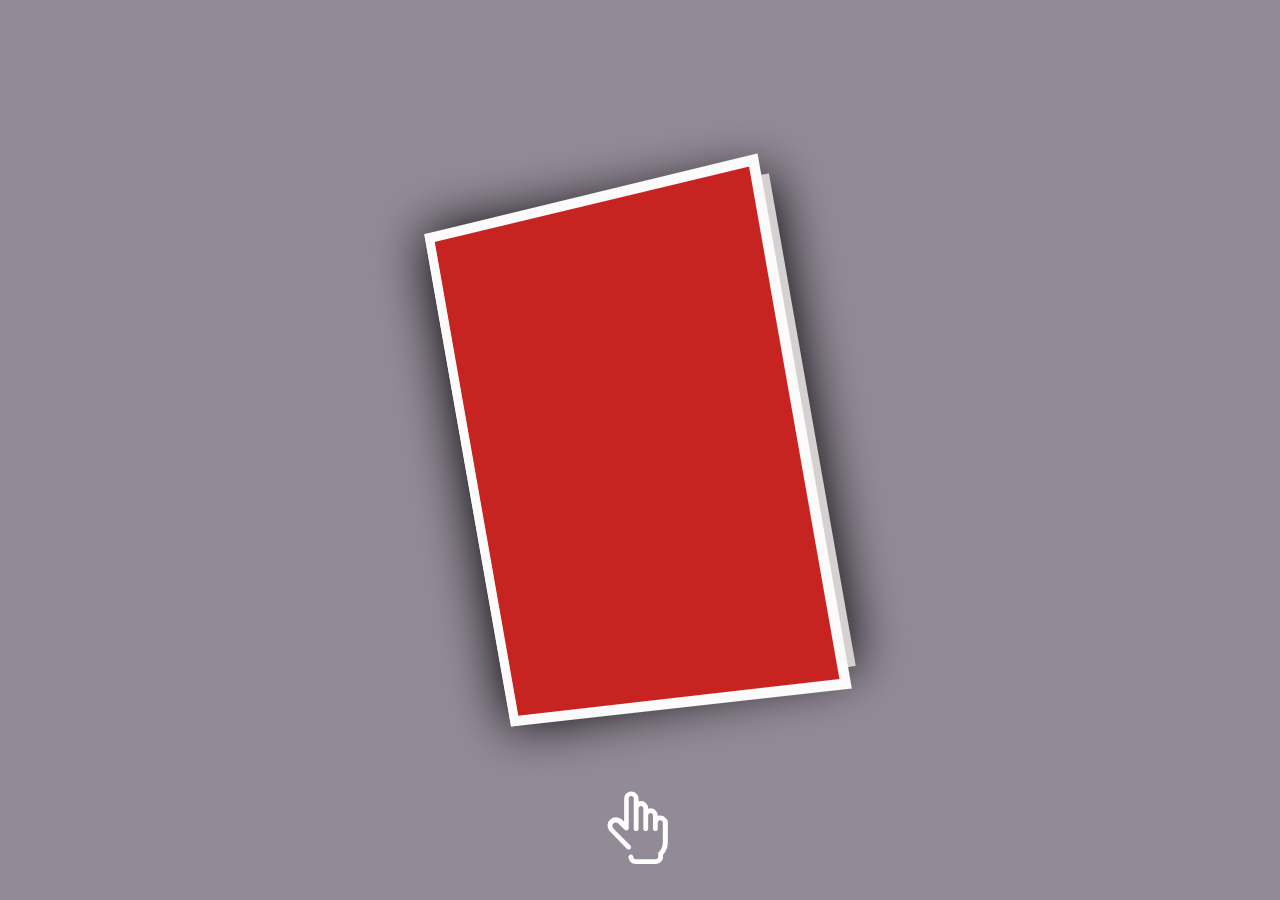
==== index.html @ 1ac48ccf "init" ====
<!DOCTYPE html>
<html lang="en">

<head>
	<meta charset="UTF-8">
	<title>Xmas card with fireworks</title>
	<meta name="viewport"
		content="width=device-width; initial-scale=1.0; maximum-scale=1.0; minimum-scale=1.0; user-scalable=no; target-densityDpi=device-dpi" />


	<link rel="stylesheet" href="css/style.css">


</head>

<body>

	<div class="card">
		<div class="card-page cart-page-front">
			<div class="card-page cart-page-outside"></div>
			<div class="card-page cart-page-inside">
				<span class="merry-christmas">
					<svg version="1.1" id="Layer_2" xmlns="http://www.w3.org/2000/svg"
						xmlns:xlink="http://www.w3.org/1999/xlink" x="0px" y="0px" width="540.054px" height="551.88px"
						viewBox="0 0 540.054 551.88" enable-background="new 0 0 540.054 551.88" xml:space="preserve">
						<path fill="#0A0A0A" d="M408.424,259.126c-6.145,0.44-11.873,2.104-17.349,4.458c1.873-7.48,7.205-30.873-6.877-29.254
	c-1.13,0.129-1.724,0.823-1.892,1.648c-0.16,0.177-0.31,0.373-0.429,0.615c-3.015,6.094-5.718,14.199-9.76,19.695
	c-1.472,2-2.722,4.848-5.667,6c-7.667,3-1-20.667,0.403-26.008c1.336-5.086-5.09-5.446-9.21-5.564
	c-1.478-0.042-2.408,0.997-2.672,2.134c-1.771,4.952-4.872,14.68-4.664,22.817c-1.675,2.943-5.191,12.621-10.857,13.621
	c-8.242,1.454-2.563-16.957-2-20.334c1.333-8,2.628-11.805-5.333-15c-2.264-0.908-5.406-1.915-7.769-2.502
	c0.089-0.499,0.184-0.998,0.258-1.5c0.452-3.046,0.324-8.625-2.972-10.302c-3.246-1.651-7.683-1.042-9.018,2.881
	c-2.086,6.129,1.369,9.709,6.025,11.925c-1.409,5.57-3.866,10.902-6.185,16.131c-2.527,5.698-5.047,11.584-8.066,17.048
	c-0.503,0.889-1.105,1.706-1.777,2.474c-0.19,0.137-0.375,0.295-0.542,0.504c-0.147,0.184-0.301,0.334-0.453,0.499
	c-0.32-1.622-0.045-3.463,0.099-5.091c0.205-2.319,0.537-4.664,0.959-6.956c1.638-8.898,5.757-23.821-7.247-27.625
	c-2.769-1.015-5.481-2.27-8.029-3.789c0.729-3.351,1.066-6.749,0.714-10.099c-0.746-7.1-9.771-11.932-14.462-5.102
	c-4.469,6.505,1.533,12.914,8.042,17.405c-1.567,5.595-4.063,11.042-6.443,16.208c-2.243,4.867-11.502,24.063-17.053,12.175
	c-1.347-2.884-1.583-6.25-1.22-9.587c6.726-0.07,13.875-8.967,13.043-15.18c-0.25-1.867-1.442-3.323-2.996-4.121
	c-4.746-3.586-10.56-2.08-15.424,1.055c-5.327,3.432-8.329,8.822-8.991,15.068c-0.485,4.564,0.015,9.123,1.842,13.173
	c-0.671,2.181-1.46,4.302-2.526,6.266c-2.609,4.809-5.47-0.677-6.093-3.317c-0.732-3.105-3.745-21.835-4.826-27.99
	c-0.839-4.777-2.416-9.121-6.94-11.494c-10.193-5.347-16.953,14.511-20.619,34.844c-0.15-1.523-0.739-13.674-0.972-15.188
	c-0.754-4.909-1.971-10.466-5.743-13.968c-4.074-3.782-9.072,0.642-11.787,3.652c-0.854,0.947-1.633,1.957-2.358,3.01
	c1.254-6.39,2.11-12.837,1.72-19.314c-0.468-7.769-12.292-8.248-17.77-6.557c-0.584,0.182-0.993,0.496-1.252,0.881
	c-0.352,0.365-0.592,0.87-0.618,1.536c-0.461,11.669-2.083,23.257-2.582,34.933c-0.246,5.756-0.359,11.518-0.576,17.275
	c-0.173,4.633-1.224,9.381-0.674,14.004c-0.065,0.294-0.071,0.599,0.018,0.902c0.062,0.21,0.139,0.41,0.224,0.605
	c0.016,0.078,0.027,0.156,0.044,0.234c0.207,0.955,0.807,1.531,1.521,1.787c15.66,5.629,13.604-13.445,16.139-23.459
	c1.607-6.35,3.581-13.52,7.333-19c2.295-3.353,4.394-5.369,5.333-1c0.722,3.357,1.002,10.45,1.042,13.863
	c0.079,6.824,0.312,13.729,1.365,20.477c0.133,0.851,7.386,6.916,12.593,0.66c1.244-1.494,1.333-10,3.088-19.338
	c0.628-3.344,1.549-6.59,2.556-9.836c0.305-0.986,3.55-9.936,5-7.762c1.556,2.336,1.679,18.956,2.082,23.988
	c0.771,9.63,5.483,19.66,17.274,16.613c5.786-1.496,9.039-6.484,11.333-12.666c5.667,6.666,14.002,5.833,19.671,2.529
	c0.402-0.234,0.683-0.529,0.88-0.852c2.013-1.537,3.779-3.596,5.123-5.467c4.225-5.885,7.139-12.777,9.854-19.457
	c0.973-2.395,1.935-4.897,2.751-7.459c0.509,0.287,1.002,0.558,1.482,0.814c0.128,0.186,0.275,0.365,0.468,0.531
	c2.325,1.996,1.456,5.473,0.881,7.986c-0.889,3.889-1.482,7.822-1.986,11.775c-0.613,4.807-1.573,9.453-1.231,14.329
	c0.734,10.451,12.601,13.38,19.37,6.712c2.306-1.92,3.896-4.813,5.129-7.449c4.693-10.033,10.295-20.252,13.13-31.088
	c0.216,0.063,0.431,0.124,0.646,0.184c0.032,0.029,0.066,0.051,0.088,0.09c1.744,3.153-0.742,13.437-1.256,16.153
	c-2.333,12.333-3,18.667,3.667,22.333c9.042,4.973,16.05,0.096,21.877-7.192c1.284-1.417,2.431-3.014,3.48-4.706
	c1.257,2.712,3.392,4.752,6.783,5.612c7.371,1.869,13.013-2.406,17.407-8.41c-1.083,4.436-2.145,8.874-2.98,13.362
	c-0.004,0.021-0.008,0.043-0.012,0.064c-6.87,4.783-14.099,11.954-13.435,20.629c0.138,1.807,1.163,3.113,2.544,3.811
	c6.372,6.195,14.074,1.231,18.952-5.764c4.638-6.649,6.664-14.654,8.515-22.522c6.12-3.015,12.377-5.245,19.508-5.757
	C412.306,263.852,411.632,258.896,408.424,259.126z M263.93,237.873c-0.803,1.768-3.477,4.858-5.943,5.6
	c0.358-1.313,0.771-2.576,1.212-3.75c0.547-1.458,1.317-2.783,2.211-4.049c0.785-1.5,1.993-1.813,3.625-0.939
	C264.817,235.837,264.449,236.883,263.93,237.873z M365.309,289.485c1.212-3.271,3.501-6.058,6.237-8.472
	c-0.521,2.279-1.136,4.535-1.949,6.755c-0.766,2.091-1.837,3.944-3.554,5.409c-0.506,0.432-0.859,0.606-1.102,0.609
	c-0.147-0.158-0.293-0.33-0.439-0.51C364.358,292.245,365.125,289.979,365.309,289.485z M279.171,220.98
	c-1.049-1.189-3.856-7.207,0.792-6.802c1.343,0.116,2.209,1.093,2.738,2.224c0.975,2.084,0.594,4.777,0.327,6.969
	c-0.046,0.374-0.103,0.747-0.16,1.12C281.549,223.412,280.298,222.256,279.171,220.98z M460.261,321.795
	c-2.297,0.051-4.698,0.373-7.054,0.967c-0.312-0.527-0.628-1.048-0.95-1.556c-2.765-4.362-7.715-7.108-8.257-11.988
	c1.271-0.249,2.456-0.715,3.303-1.604c1.382-1.451,1.335-3.506,0.256-5.125c-0.635-0.953-2.586-1.854-3.663-2.118
	c-4.707-1.161-8.634,4.292-9.429,8.232c-0.35,1.737-0.384,3.651-0.209,5.413c0.032,0.319,0.087,0.627,0.142,0.936
	c-1.194,4.824-2.818,9.509-5.416,13.795c-2.218,3.66-3.302,8.554-7.522,10.611c-3.069,1.498-5.07-0.545-5.334-3.6
	c-0.702-8.114,4.144-15.97,2.936-24.193c-0.539-3.666-3.685-6.91-7.546-7.244c-1.315-0.113-2.543,1.014-2.956,2.201
	c-0.372,1.07-0.735,2.167-1.083,3.283c-0.474-0.447-0.978-0.844-1.503-1.197c-4.403-4.775-12.259-5.602-17.941-2.453
	c-6.953,3.855-9.684,13.605-9.681,21.375c-1.202,1.977-2.692,4.322-4.335,6.551c-0.136,0.15-0.258,0.311-0.397,0.459
	c-1.443,1.554-3.092,2.843-4.926,3.898c-2.527,1.455-2.635-1.416-2.886-2.939c-1.141-6.952,1.666-13.807-1.528-20.525
	c-3.653-7.684-10.047-5.672-15.374-1.322c-2.936,2.396-5.522,5.318-7.486,8.565c-0.076-1.06-0.168-2.119-0.297-3.181
	c-0.617-5.066-4.673-8.176-9.651-7.184c-5.563,1.109-9.828,7.385-12.553,11.808c-0.41,0.665-0.798,1.343-1.175,2.024
	c0.194-5.033,0.603-10.133-0.059-15.098c-0.692-5.186-5.552-4.92-9.497-4.622c-1.083,0.081-1.706,0.7-1.946,1.472
	c-0.196,0.277-0.341,0.617-0.412,1.029c-0.679,3.979-1.224,7.951-1.658,11.936c-1.622,4.756-3.42,9.466-6.394,13.561
	c-0.307,0.422-0.634,0.824-0.974,1.207c-0.11,0.041-0.219,0.076-0.33,0.137c-2.94,1.57-4.662-6.824-4.906-8.22
	c-0.814-4.654,0.061-9.686,0.714-14.305c0.635-4.497,1.364-8.981,2.235-13.439c0.105-0.539,0.236-1.069,0.378-1.597
	c0.42,0.073,0.841,0.147,1.263,0.224c4.383,0.79,8.648,1.079,12.728-0.936c2.89-1.428,0.305-5.71-2.571-4.29
	c-3.016,1.49-6.515,0.974-9.912,0.287c0.517-1.566,0.985-3.147,1.208-4.81c0.075-0.56-0.023-1.02-0.229-1.392
	c-0.045-0.641-0.309-1.25-0.856-1.609c-2.438-1.6-4.834-2.195-7.724-2.332c-0.719-0.035-1.343,0.364-1.767,0.928
	c-0.203,0.178-0.392,0.387-0.549,0.657c-1.304,2.247-2.335,4.739-3.181,7.353c-2.33,0.153-4.645,0.521-6.942,1.184
	c-3.094,0.891-1.722,5.699,1.382,4.807c1.388-0.4,2.765-0.664,4.137-0.828c-1.098,4.696-1.791,9.529-2.483,13.885
	c-0.53,3.335-0.896,6.857-0.917,10.385c-3.426,1.811-6.832,3.984-10.031,6.457c-5.628-11.931-11.693-25.008,0.925-32
	c0.531-0.295,0.873-0.688,1.06-1.119c0.396-0.575,0.564-1.317,0.286-2.164c-1.721-5.236-7.724-6.742-12.485-5.035
	c-0.323,0.041-0.658,0.155-0.996,0.362c-0.113,0.068-0.215,0.145-0.326,0.214c-0.993,0.516-1.907,1.172-2.664,1.996
	c-5.104,4.49-7.203,10.863-6.915,17.957c0.065,1.615,0.319,3.197,0.69,4.758c-1.473,4.01-3.142,7.934-5.138,11.746
	c-1.854,3.541-4.122,8.018-7.381,10.782c-0.321,0.022-0.661,0.119-1.012,0.31c-4.804,2.611-3.137-11.627-2.837-13.236
	c0.785-4.214,2.301-8.338,2.565-12.637c0.4-6.508-6.321-8.827-11.453-6.123c-0.801,0.422-1.196,1.086-1.302,1.785
	c-0.022,0.056-0.051,0.103-0.07,0.16c-1.207,3.733-2.928,9.746-3.682,15.844c-0.948,2.313-1.948,4.604-3.07,6.848
	c-1.732,3.465-5,9.518-8.887,12.113c-0.366,0.063-0.741,0.222-1.109,0.53c-0.122,0.103-0.244,0.183-0.366,0.277
	c-0.289,0.118-0.58,0.217-0.873,0.288c-2.352,0.576,0.619-16.209,0.891-17.508c1.781-8.487-0.302-15.61-8.368-19.57
	c-0.847-0.416-1.717-0.775-2.599-1.105c0.453-4.509-0.037-8.852-2.241-12.449c-0.046-0.131-0.092-0.262-0.165-0.396
	c-2.191-4.104-7.075-5.24-11.055-2.865c-4.282,2.555-4.094,8.762-1.85,12.619c1.901,3.268,5.42,4.953,8.943,6.233
	c0.072,0.311,0.193,0.611,0.364,0.884c-0.454,1.828-0.976,3.596-1.413,5.209c-1.577,5.817-3.935,12.012-6.664,17.387
	c-1.665,3.279-3.677,6.613-6.358,9.158c-2.974,2.82-2.679-5.398-2.763-6.967c-0.274-5.111-0.797-13.539-7.785-12.937
	c-1.818,0.157-3.362,0.883-4.673,1.985c0.35-6.104,0.682-12.207,0.969-18.314c0.323-6.888,1.456-14.306-0.244-21.08
	c-1.645-6.557-7.007-7.266-12.705-7.285c-1.728-0.006-2.521,1.422-2.401,2.754c-0.068,0.234-0.118,0.482-0.118,0.758
	c-0.008,2.517-0.665,8.605-1.382,16.3c-4.275,13.324-8.808,26.704-16.4,38.53c-0.856,1.332-1.885,2.816-3.058,4.215
	c-0.221,0.132-0.436,0.291-0.631,0.51c-0.683,0.764-1.378,1.516-2.089,2.25c-2.423,2.022-5.27,3.242-8.447,2.338
	c-6.46-1.84-7.639-11.588-7.853-17.121c-0.59-15.274,5.032-50.82,27.228-45.957c1.721,0.378,2.999-0.893,3.273-2.221
	c0.129-0.471,0.099-1.01-0.179-1.593c-5.391-11.304-21.279-10.751-30.837-5.546c-12.958,7.057-16.732,23.674-17.865,37.146
	c-1.081,12.859-0.091,31.237,10.372,40.525c10.066,8.935,20.269,3.538,28.248-4.523c0.371-0.33,0.736-0.667,1.084-1.015
	c5.312-5.294,8.684-12.483,11.898-19.151c1.37-2.843,2.604-5.744,3.759-8.681c-1.094,21.095-0.058,42.746,10.608,39.853
	c0.612,0.042,1.254-0.122,1.836-0.602c1.856-1.529,2.811-3.461,3.047-5.876c0.423-4.313,0.841-8.667,1.106-12.994
	c0.029-0.474,0.055-0.948,0.084-1.422c0.744-2.872,2.04-5.552,4.186-7.634c4.016-3.896,3.906,5.043,4.03,7.344
	c0.278,5.185,1.018,14.533,8.667,11.76c7.027-2.548,10.771-14.33,13.25-20.424c1.593-3.917,3.619-8.845,4.956-13.94
	c1.566,3.384-1.042,11.239-1.647,13.267c-1.476,4.941-2.356,10.434-1.964,15.589c0.706,9.278,11.976,11.216,18.402,6.605
	c3.332-1.757,6.134-5.604,8.04-8.131c1.101-1.46,2.081-3.003,2.998-4.586c1.211,5.622,4.609,9.733,12.011,9.672
	c7.101-0.059,11.214-5.362,14.678-10.935c2.319-3.731,4.263-7.62,5.963-11.614c2.494,5.507,5.872,10.794,8.059,16.11
	c0.122,0.296,0.243,0.592,0.365,0.887c-2.071,2.531-3.853,5.227-5.233,8.051c-2.235,4.572-1.938,10.06,1.919,13.577
	c0.492,0.448,1.026,0.776,1.581,1.019c2.955,3.153,8.446,0.907,11.498-0.992c5.925-3.688,6.264-9.9,5.278-16.197
	c-0.465-2.975-1.808-6.379-3.436-9.988c2.62-2.053,5.406-3.893,8.191-5.485c0.415,3.625,1.309,7.151,2.914,10.368
	c3.135,6.28,11.169,8.172,16.498,3.572c1.966-1.697,3.571-3.658,4.938-5.781c-0.023,4.055,0.58,8.397,3.894,10.92
	c0.357,0.271,0.728,0.422,1.094,0.49c0.148,0.041,0.301,0.076,0.47,0.094c1.517,0.146,6.129-0.796,6.649-2.145
	c2.517-6.523,4.879-13.422,8.739-19.307c0.129-0.097,0.255-0.202,0.375-0.332c0.863-0.926,1.713-1.857,2.613-2.748
	c2.502-2.475,2.983,0.896,2.951,2.806c-0.054,3.146-0.345,6.255,0.466,9.348c1.156,4.401,3.6,10.899,9.298,9.868
	c0.047-0.008,0.087-0.026,0.133-0.037c2.893-0.604,2.249-2.187,2.593-5.282c1.062-7.313,2.738-14.266,7.951-19.983
	c2.406-2.638,3.516,1.379,3.458,3.277c-0.095,3.143,0.239,6.271,0.462,9.402c0.249,3.491,0.274,7.195,1.878,10.407
	c3.042,6.089,9.097,5.726,14.351,2.589c2.73-1.63,5.002-3.938,7.014-6.527c0.79-0.836,1.535-1.721,2.248-2.633
	c2.311,5.133,7.343,8.613,13.488,6.277c5.206-1.979,8.373-6.264,10.663-11.111c0.003,0.992,0.035,1.977,0.109,2.949
	c0.443,5.781,2.322,12.656,8.681,14.157c6.782,1.601,13.651-3.394,16.59-9.077c3.014-5.826,5.978-11.104,8.182-16.93
	c1.69,2.215,3.788,4.211,5.697,6.215c-1.943,1.607-3.578,3.559-4.705,5.9c-2.504,5.201-2.437,13.383,5.157,13.818
	c1.853,0.106,5.827-0.85,7.13-1.448c4.467-2.05,7.093-7.038,6.412-12.717c-0.242-2.015-0.845-3.987-1.645-5.888
	c1.505-0.325,2.975-0.504,4.309-0.533C463.024,326.706,463.48,321.725,460.261,321.795z M188.352,301.441
	c-0.942-0.343-1.874-0.711-2.781-1.141c-1.822-0.864-3.352-2.31-3.907-4.281c-0.647-2.295,1.561-5.789,3.488-4.93
	c0.107,0.214,0.24,0.426,0.432,0.63C188.093,294.385,188.643,297.85,188.352,301.441z M262.668,352.641
	c-0.679,2.059-2.257,2.356-4.736,0.896c-1.603-2.24-0.157-5.558,0.847-7.611c0.641-1.311,1.408-2.587,2.267-3.83
	c0.501,1.384,0.972,2.779,1.354,4.215C262.957,348.4,263.166,350.529,262.668,352.641z M399.04,324.032
	c-1.301,2.104-5.967,10.753-8.043,5.184c-1.247-3.347,0.451-8.728,1.844-11.843c1.66-3.712,5.99-6.674,9.446-5.381
	c1.393,0.712,1.355,1.988,1.422,2.088C402.629,317.688,400.541,321.604,399.04,324.032z M447.175,338.299
	c-0.397,3.41-5.654,5.101-5.223,0.588c0.29-3.033,1.956-5.486,4.283-7.371C447.3,333.583,447.464,335.817,447.175,338.299z
	 M223.894,292.253c-1.772-3.511-0.005-8.671,3.667-10.292c0.365-0.162,0.747-0.25,1.123-0.273c1.069-0.67,2.285-1.07,3.589-1.021
	c3.533,0.135,5.696,3.474,5.627,6.785c-0.071,3.384-1.722,6.66-5.083,7.813C229.756,296.314,225.461,295.355,223.894,292.253z
	 M308.336,425.396c-5.223-8.412-5.395-17.662-8.412-26.787c-1.359-4.113-4.332-9.742-8.426-12.928
	c1.357-0.906,2.586-2.051,3.658-3.121c1.939-1.938,5.084-5.66,2.957-8.486c-2.625-3.483-6.977-0.607-10.061,3.186
	c-0.195-3.039-1.205-6.039-2.945-8.348c-0.449-0.596-1.426-0.861-2.096-0.494c-3.602,1.968-4.486,5.473-3.988,9.096
	c-0.645-0.423-1.311-0.816-2.016-1.146c-2.406-1.127-6.156-1.715-8.18,0.41c-2.232,2.342-0.52,5.75,1.561,7.461
	c1.535,1.264,3.385,2.334,5.318,3.154c-3.342,3.002-6.027,7.102-7.779,10.5c-4.67,9.063-4.26,19.441-10.785,27.766
	c-0.432,0.549-0.467,1.106-0.27,1.564c-0.113,0.512,0.018,1.057,0.543,1.438c4.328,3.127,10.275,4.57,16.166,5.256
	c-0.072,2.406,1.021,4.623,3.855,5.092c2.941,0.488,5.65-1.881,6.91-4.469c4.621,0.059,8.988-0.834,13.396-2.129
	c2.826-0.832,6.23-1.631,8.572-3.602C307.777,428.998,309.396,427.104,308.336,425.396z M290.861,379.414
	c0.773-0.965,1.715-1.814,2.701-2.555c0.422-0.316,1.707-0.59,1.645-0.781c0.445,1.385-2.645,3.986-3.471,4.744
	c-0.98,0.9-2.387,2.168-3.813,2.837C288.561,382.207,290,380.488,290.861,379.414z M283.254,372.627
	c1.404,2.905,1.195,5.984,0.563,9.111C282.434,378.662,281.416,374.834,283.254,372.627z M271.51,379.096
	c1.439-0.957,4.23,0.541,5.492,1.246c1.6,0.896,2.699,2.324,3.809,3.738c-0.592,0.24-1.17,0.533-1.736,0.855
	C275.746,383.293,269.852,380.198,271.51,379.096z M282.422,428.195c-3.604,0.094-7.209-0.127-10.764-0.699
	c-2.049-0.33-4.004-1.096-5.963-1.793c1.998-2.264,3.27-5.561,4.246-8.104c3.371-8.783,1.41-19.32,9.004-26.148
	c11.117-9.994,14.707,11.941,15.469,18.465c0.658,5.637,1.75,10.769,4.873,14.936C293.908,426.943,288.521,428.035,282.422,428.195z
	 M321.808,144.121c-1.422,1.533-2.969,2.535-4.684,3.527c-1.709,0.988-8.504,4.634-9.122,0.725c-0.183-0.386-0.243-0.873-0.082-1.41
	c0.069-0.227,0.156-0.443,0.25-0.655c0.625-1.88,2.575-3.097,4.015-3.896l0,0c0.53-0.303,1.055-0.574,1.543-0.817
	c2.129-1.065,4.643-2.479,6.982-2.228C322.936,139.607,323.423,142.385,321.808,144.121z M328.172,172.662
	c-3.793,1.312-12.827,2.691-14.633-2.268c-0.752-2.069,0.467-3.036,2.34-3.361c4.24-1.541,9.16-0.662,12.784,2.05
	C330.049,170.12,329.875,172.072,328.172,172.662z M324.916,197.143c-1.335,2.791-5.577,0.688-7.417-0.281
	c-2.016-1.059-5.563-2.74-6.187-5.203c-0.203-0.801,0.03-1.658,0.644-2.126c0.238-0.397,0.643-0.692,1.215-0.726
	C316.851,188.586,327.475,191.793,324.916,197.143z M233.856,152.488c-0.237,0.131-0.514,0.209-0.835,0.191
	c-3.007-0.154-6.901-1.332-8.833-3.824c-1.316-1.701-2.986-4.377-1.227-6.336c2.125-2.367,7.309,0.695,9.703,2.277
	c0.1,0.059,0.205,0.119,0.303,0.178c1.395,0.83,4.222,2.334,4.225,4.27c0.008,0.033,0.025,0.065,0.031,0.1
	C237.565,151.362,235.669,152.52,233.856,152.488z M230.982,173.435c-1.393,1.3-3.721,1.729-5.535,1.979
	c-2.929,0.404-9.467,0.411-9.453-3.871c0.008-2.277,2.846-3.678,4.752-3.949c1.42-0.203,2.926-0.299,4.389-0.137
	c2.098-0.279,4.139,0.038,5.646,1.414C232.195,170.161,232.443,172.07,230.982,173.435z M234.063,191.785
	c-0.673,1.549-2.277,2.795-3.684,3.646c-2.131,1.293-7.573,3.701-8.916,0.16c-0.793-2.094,1.219-4.018,2.82-5.041
	c2.022-1.943,5.043-3.156,7.463-2.689C233.645,188.229,234.885,189.895,234.063,191.785z M296.14,189.635
	c-1.104,4.083-7.115,2.278-11.797-0.326c-0.054,0.566-0.196,1.088-0.486,1.482c-1.417,1.93-3.429,1.348-5.439,0.785
	c-1.392-0.389-2.955-1.035-4.287-1.937c-1.921,1.688-4.589,3.128-6.68,2.35c-1.295-0.481-2.037-1.654-2.309-3.003
	c-4.101,1.89-9.116,1.963-13.158,0.122c-0.898-0.409-1.146-1.304-0.686-2.151c0.67-1.236,1.87-2.507,3.237-3.609
	c-2.208-0.544-4.239-1.514-5.653-2.916c-0.543-0.538-0.559-1.465-0.008-2.006c1.861-1.824,4.303-2.32,6.713-3.072
	c1.243-0.389,2.343-1.06,3.408-1.803c-2.771-0.641-5.069-2.195-4.321-4.97c0.688-2.548,3.37-3.468,5.471-4.599
	c1.62-0.871,2.862-2.019,4.045-3.221c0.102-0.169,0.203-0.338,0.301-0.508c-1.67-0.475-3.289-1.338-4.72-2.131
	c-0.718-0.397-0.846-1.671-0.151-2.158c1.973-1.383,3.707-2.889,5.275-4.504c-0.562-0.574-0.789-1.381-0.392-2.521
	c0.668-1.92,2.366-3.146,3.849-4.43c1.78-1.54,2.971-3.471,4.544-5.175c0.269-0.292,0.606-0.386,0.933-0.347
	c0.707-0.57,2.092-0.457,2.498,0.701c1.061,3.03,3.752,5.49,5.982,7.695c1.026,1.015,2.254,2.354,1.722,3.914
	c-0.293,0.858-0.995,1.34-1.885,1.592c0.318,0.398,0.655,0.783,1.036,1.133c0.85,0.781,1.873,1.389,2.766,2.122
	c1.496,1.228,3.127,3.204,1.646,5.081c-0.693,0.879-1.709,1.33-2.878,1.475c1.904,0.926,4.104,1.422,6.026,2.4
	c2.042,1.043,3.669,3.069,1.584,5.077c-1.285,1.236-3.229,1.612-5.104,1.686c0.6,0.649,1.212,1.286,1.895,1.851
	c1.149,0.949,2.333,1.509,3.654,2.152c2.046,1,1.814,2.939,0.509,4.447c-0.993,1.146-2.275,1.703-3.674,1.875
	c0.343,0.256,0.683,0.511,1.011,0.768C292.313,184.283,296.874,186.922,296.14,189.635z M233.117,380.289c0,2.761-2.238,5-5,5
	s-5-2.239-5-5c0-2.762,2.238-5,5-5S233.117,377.527,233.117,380.289z M241.117,414.289c0,2.761-2.238,5-5,5s-5-2.239-5-5
	c0-2.762,2.238-5,5-5S241.117,411.527,241.117,414.289z M337.117,413.289c0,2.761-2.238,5-5,5s-5-2.239-5-5c0-2.762,2.238-5,5-5
	S337.117,410.527,337.117,413.289z M201.867,399.289c0,2.07-1.679,3.75-3.75,3.75s-3.75-1.68-3.75-3.75
	c0-2.071,1.679-3.75,3.75-3.75S201.867,397.218,201.867,399.289z M331.617,377.289c0,2.07-1.679,3.75-3.75,3.75
	s-3.75-1.68-3.75-3.75c0-2.071,1.679-3.75,3.75-3.75S331.617,375.218,331.617,377.289z M366.867,385.289
	c0,2.07-1.679,3.75-3.75,3.75s-3.75-1.68-3.75-3.75c0-2.071,1.679-3.75,3.75-3.75S366.867,383.218,366.867,385.289z" />
					</svg>
				</span>
			</div>
		</div>
		<div class="card-page cart-page-bottom">
			<p>Things to be grateful for today: no PE, fried chicken, spider-man, Jesus, and YOU. Spotify korean
				christmas songs. I love you!</p>
		</div>
	</div>

	<span class="click-icon">
		<svg viewBox="0 0 40 40" xmlns="http://www.w3.org/2000/svg">
			<path fill="#fff"
				d="M31.6 17.7V26c0 1.9-.7 3.7-2 5.1v.9c0 1.6-1.3 3-3 3h-8.4c-1.6 0-3-1.3-3-3 0-.6.5-1 1-1s1 .4 1 1c0 .5.4 1 1 1h8.4c.5 0 1-.4 1-1v-1.2-.3-.1c0-.1.1-.2.2-.3 1.1-1.1 1.7-2.5 1.7-4v-8.3c0-.3-.1-.5-.3-.7-.1-.1-.5-.4-1-.3-.4.1-.8.6-.8 1.1v2.4c0 .6-.5 1-1 1s-1-.4-1-1v-5.5c0-.3-.1-.5-.3-.7s-.4-.3-.7-.3c-.5 0-1 .5-1 1v5.5c0 .6-.5 1-1 1s-1-.4-1-1v-8.5c0-.3-.1-.5-.3-.7s-.4-.3-.7-.3c-.5 0-1 .5-1 1v8.5c0 .6-.5 1-1 1s-1-.4-1-1V7.7c0-.3-.1-.5-.3-.7-.1-.1-.5-.4-1-.3-.4.1-.8.6-.8 1.1V20c0 .4-.2.8-.6.9-.4.2-.8.1-1.1-.2L11 18.1c-.6-.6-1.6-.6-2.2.1-.5.6-.4 1.5.2 2.1l7 7c.4.4.4 1 0 1.4-.2.2-.5.3-.7.3-.3 0-.5-.1-.7-.3l-7-7.1c-1.3-1.3-1.5-3.5-.3-4.8C8 16 9 15.5 10 15.5c.9 0 1.8.4 2.5 1l.9.9V7.9c0-1.4.9-2.7 2.3-3 1-.3 2.1 0 2.8.8.6.6.9 1.3.9 2.1V9c.3-.1.7-.2 1-.2.8 0 1.5.3 2.1.9s.9 1.3.9 2.1v.2c.3-.1.7-.2 1-.2.8 0 1.5.3 2.1.9s.9 1.3.9 2.1v.2c.1 0 .2-.1.3-.1 1-.3 2.1 0 2.8.8.8.5 1.1 1.3 1.1 2z" />
		</svg>
	</span>
	<canvas id="myCanvas" width="800px" height="500px" </canvas>
		<script src='https://cdnjs.cloudflare.com/ajax/libs/jquery/3.3.1/jquery.min.js'></script>



		<script src="js/index.js"></script>




</body>

</html>
---- css/style.css ----
@import url("https://fonts.googleapis.com/css?family=Mirza&amp;subset=latin-ext");
* {
  box-sizing: border-box;
}

body {
  background-color: #928A97;
  background-image: url("https://images.unsplash.com/photo-1529973625058-a665431328fb?ixlib=rb-1.2.1&ixid=eyJhcHBfaWQiOjEyMDd9&auto=format&fit=crop&w=600&q=60");
  background-repeat: no-repeat;
  background-size: cover;
  height: 100vh;
  margin: 0;
  padding: 0;
  overflow: hidden;
}

.card {
  -webkit-perspective: 1500px;
  perspective: 1500px;
  position: absolute;
  left: calc(50% - 175px);
  top: calc(50% - 250px);
  transition-property: -webkit-transform;
  transition-property: transform;
  transition-property: transform, -webkit-transform;
  transition-duration: 1s;
  transition-timing-function: cubic-bezier(0.68, -0.55, 0.265, 1.55);
  transition-delay: initial;
  -webkit-transform: rotate(-10deg) translate(0, 0);
  transform: rotate(-10deg) translate(0, 0);
  -webkit-animation: cardIn 1s alternate cubic-bezier(0.87, -0.41, 0.19, 1.44);
  animation: cardIn 1s alternate cubic-bezier(0.87, -0.41, 0.19, 1.44);
}
@media (max-width: 767px) {
  .card {
    left: calc(50% - 115px);
    top: calc(50% - 164.5px);
  }
}
@media (max-width: 479px) {
  .card {
    left: calc(50% - 75px);
    top: calc(50% - 107px);
  }
}
.card:before {
  content: "";
  display: block;
  position: absolute;
  left: 0;
  top: 0;
  width: 100%;
  height: 100%;
  box-shadow: 0 0 50px #000;
  transition: all 0.5s ease-in-out;
}
.card.is-opened {
  -webkit-transform: rotate(0deg) translate(175px, 0);
  transform: rotate(0deg) translate(175px, 0);
}
@media (max-width: 767px) {
  .card.is-opened {
    -webkit-transform: rotate(0deg) translate(115px, 0);
    transform: rotate(0deg) translate(115px, 0);
  }
}
@media (max-width: 479px) {
  .card.is-opened {
    -webkit-transform: rotate(0deg) translate(75px, 0);
    transform: rotate(0deg) translate(75px, 0);
  }
}
.card.is-opened .cart-page-front {
  -webkit-transform: rotateY(-180deg);
  transform: rotateY(-180deg);
}

@-webkit-keyframes cardIn {
  0% {
    opacity: 0;
    -webkit-transform: rotate(-10deg) translate(0, -100%);
    transform: rotate(-10deg) translate(0, -100%);
  }
  25% {
    opacity: 1;
  }
  100% {
    opacity: 1;
    -webkit-transform: rotate(-10deg) translate(0, 0);
    transform: rotate(-10deg) translate(0, 0);
  }
}

@keyframes cardIn {
  0% {
    opacity: 0;
    -webkit-transform: rotate(-10deg) translate(0, -100%);
    transform: rotate(-10deg) translate(0, -100%);
  }
  25% {
    opacity: 1;
  }
  100% {
    opacity: 1;
    -webkit-transform: rotate(-10deg) translate(0, 0);
    transform: rotate(-10deg) translate(0, 0);
  }
}
.card,
.card-page {
  width: 350px;
  height: 500px;
}
@media (max-width: 767px) {
  .card,
  .card-page {
    width: 230px;
    height: 329px;
  }
}
@media (max-width: 479px) {
  .card,
  .card-page {
    width: 150px;
    height: 214px;
  }
}

.card-page {
  transition: -webkit-transform 1s ease-in-out;
  transition: transform 1s ease-in-out;
  transition: transform 1s ease-in-out, -webkit-transform 1s ease-in-out;
  cursor: pointer;
  position: absolute;
  outline: 1px solid transparent;
}

.cart-page-front {
  -webkit-transform-origin: 0 50% 0;
  transform-origin: 0 50% 0;
  -webkit-transform-style: preserve-3d;
  transform-style: preserve-3d;
  -webkit-transform: rotateY(-20deg);
  transform: rotateY(-20deg);
  z-index: 2;
}

.cart-page-outside,
.cart-page-inside {
  position: absolute;
  -webkit-backface-visibility: hidden;
}

.cart-page-outside {
  border: 10px solid #fbfbfb;
  background: #c72320 url("https://www.dropbox.com/s/xsgg2exs2oparkm/front-bg.png?raw=1") no-repeat center;
  background-size: cover;
  width: 100%;
  height: 100%;
}
@media (max-width: 767px) {
  .cart-page-outside {
    border: 5px solid #fbfbfb;
  }
}

.cart-page-inside,
.cart-page-bottom {
  background-color: #d4d1d0;
  background-image: url("https://www.dropbox.com/s/8hw7guch8d151kg/pattern.png?raw=1");
  border: 20px solid #d4d1d0;
  display: -webkit-box;
  display: -moz-box;
  display: box;
  display: -moz-flex;
  display: flex;
  box-pack: center;
  -moz-justify-content: center;
  -ms-justify-content: center;
  -o-justify-content: center;
  justify-content: center;
  -ms-flex-pack: center;
  box-align: center;
  -moz-align-items: center;
  -ms-align-items: center;
  -o-align-items: center;
  align-items: center;
  -ms-flex-align: center;
  text-align: center;
}
@media (max-width: 767px) {
  .cart-page-inside,
  .cart-page-bottom {
    border: 10px solid #d4d1d0;
  }
}

.cart-page-inside {
  -webkit-transform: rotateY(-180deg);
  transform: rotateY(-180deg);
  border-right: none !important;
  background-position: 0px 80px;
}
@media (max-width: 767px) {
  .cart-page-inside {
    background-position: 0px 30px;
  }
}
@media (max-width: 479px) {
  .cart-page-inside {
    background-position: 0px 30px;
  }
}

.cart-page-bottom {
  z-index: 1;
  border-left: none !important;
  background-position: -22px 80px;
}
@media (max-width: 767px) {
  .cart-page-bottom {
    background-position: 85px 30px;
  }
}
@media (max-width: 479px) {
  .cart-page-bottom {
    background-position: 0px 30px;
  }
}

.merry-christmas {
  -webkit-transform: rotate(-20deg);
  transform: rotate(-20deg);
}
.merry-christmas svg {
  width: 350px;
  height: auto;
}
@media (max-width: 767px) {
  .merry-christmas svg {
    width: 200px;
  }
}
@media (max-width: 479px) {
  .merry-christmas svg {
    width: 150px;
  }
}

.click-icon {
  position: absolute;
  left: 50%;
  -webkit-transform: translate(-50%, 0);
  transform: translate(-50%, 0);
  bottom: 20px;
  -webkit-animation: iconAnimation 1s infinite alternate ease-in-out;
  animation: iconAnimation 1s infinite alternate ease-in-out;
  transition: opacity 0.5s ease-in-out;
  opacity: 1;
}
.click-icon svg {
  width: 96px;
  height: 96px;
}
@media (max-width: 767px) {
  .click-icon svg {
    width: 72px;
    height: 72px;
  }
}
@media (max-width: 479px) {
  .click-icon svg {
    width: 48px;
    height: 48px;
  }
}
.click-icon.is-hidden {
  opacity: 0;
}

@-webkit-keyframes iconAnimation {
  0% {
    -webkit-transform: translate(-50%, 0);
    transform: translate(-50%, 0);
  }
  100% {
    -webkit-transform: translate(-50%, 10px);
    transform: translate(-50%, 10px);
  }
}

@keyframes iconAnimation {
  0% {
    -webkit-transform: translate(-50%, 0);
    transform: translate(-50%, 0);
  }
  100% {
    -webkit-transform: translate(-50%, 10px);
    transform: translate(-50%, 10px);
  }
}
p {
  font-family: "Mirza", Verdana, Arial, serif;
  font-size: 36px;
  line-height: 1.2em;
  padding-left: 10px;
}
@media (max-width: 767px) {
  p {
    font-size: 24px;
  }
}
@media (max-width: 479px) {
  p {
    font-size: 20px;
  }
}
canvas {
  max-width: 100%;
  max-height: 100%;
  position: absolute;
  left: 0;
  top: 0;
  z-index: -1;
}
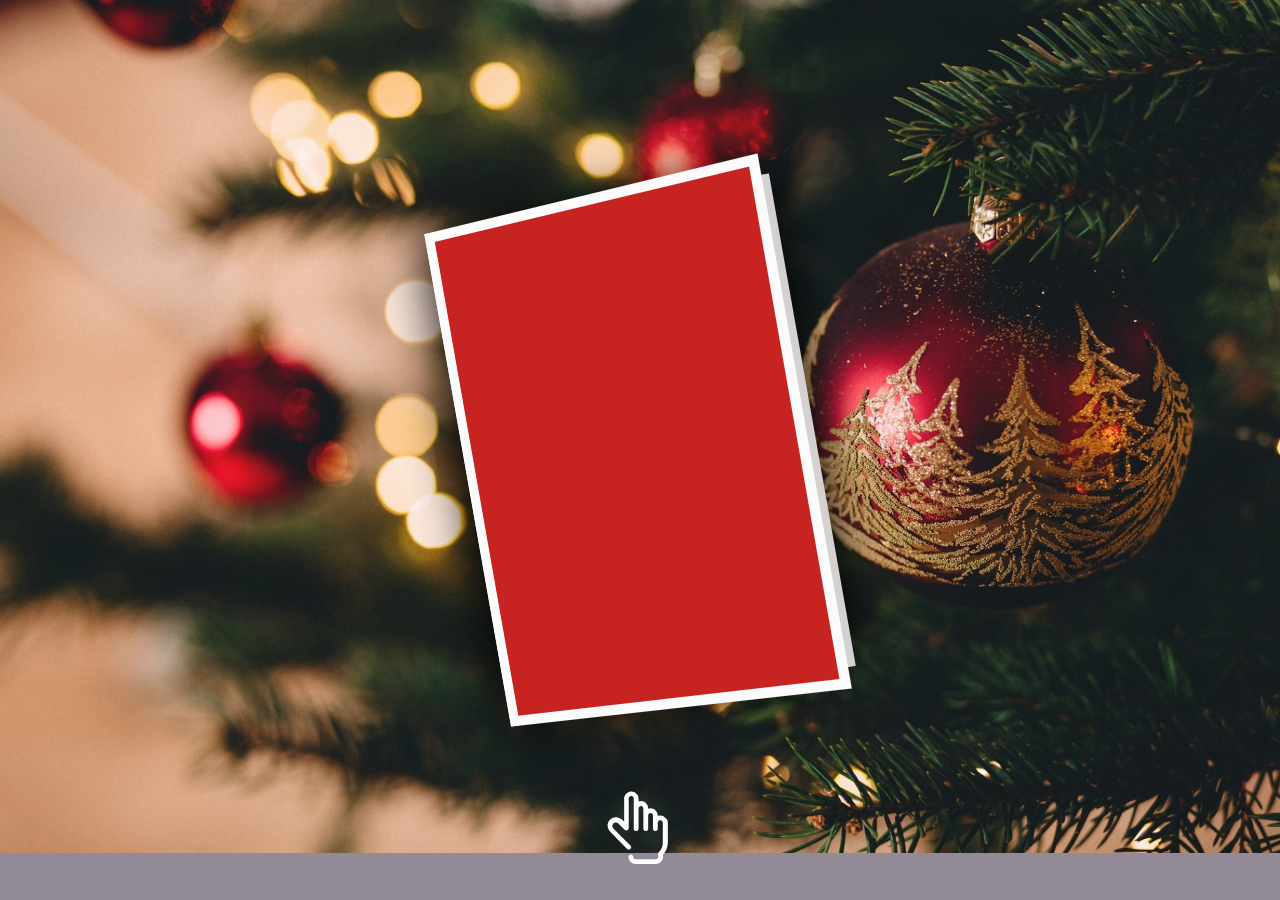
==== commit 2a2aca36: "..." ====
--- a/index.html
+++ b/index.html
@@ -6,14 +6,11 @@
 	<title>Xmas card with fireworks</title>
 	<meta name="viewport"
 		content="width=device-width; initial-scale=1.0; maximum-scale=1.0; minimum-scale=1.0; user-scalable=no; target-densityDpi=device-dpi" />
-
-
 	<link rel="stylesheet" href="css/style.css">
 
-
 </head>
 
-<body>
+<body background="background01.jpg" style="width: 50%;">
 
 	<div class="card">
 		<div class="card-page cart-page-front">
@@ -200,14 +197,7 @@
 	</span>
 	<canvas id="myCanvas" width="800px" height="500px" </canvas>
 		<script src='https://cdnjs.cloudflare.com/ajax/libs/jquery/3.3.1/jquery.min.js'></script>
-
-
-
 		<script src="js/index.js"></script>
-
-
-
-
-</body>
+	</body>
 
 </html>--- a/css/style.css
+++ b/css/style.css
@@ -5,10 +5,10 @@
 
 body {
   background-color: #928A97;
-  background-image: url("https://images.unsplash.com/photo-1529973625058-a665431328fb?ixlib=rb-1.2.1&ixid=eyJhcHBfaWQiOjEyMDd9&auto=format&fit=crop&w=600&q=60");
+ 
   background-repeat: no-repeat;
   background-size: cover;
-  height: 100vh;
+  height: 100%;
   margin: 0;
   padding: 0;
   overflow: hidden;
@@ -153,7 +153,7 @@
 
 .cart-page-outside {
   border: 10px solid #fbfbfb;
-  background: #c72320 url("https://www.dropbox.com/s/xsgg2exs2oparkm/front-bg.png?raw=1") no-repeat center;
+  background: #c72320 url("https://media.giphy.com/media/FrfvK9FJUynFC/source.gif") no-repeat center;
   background-size: cover;
   width: 100%;
   height: 100%;
